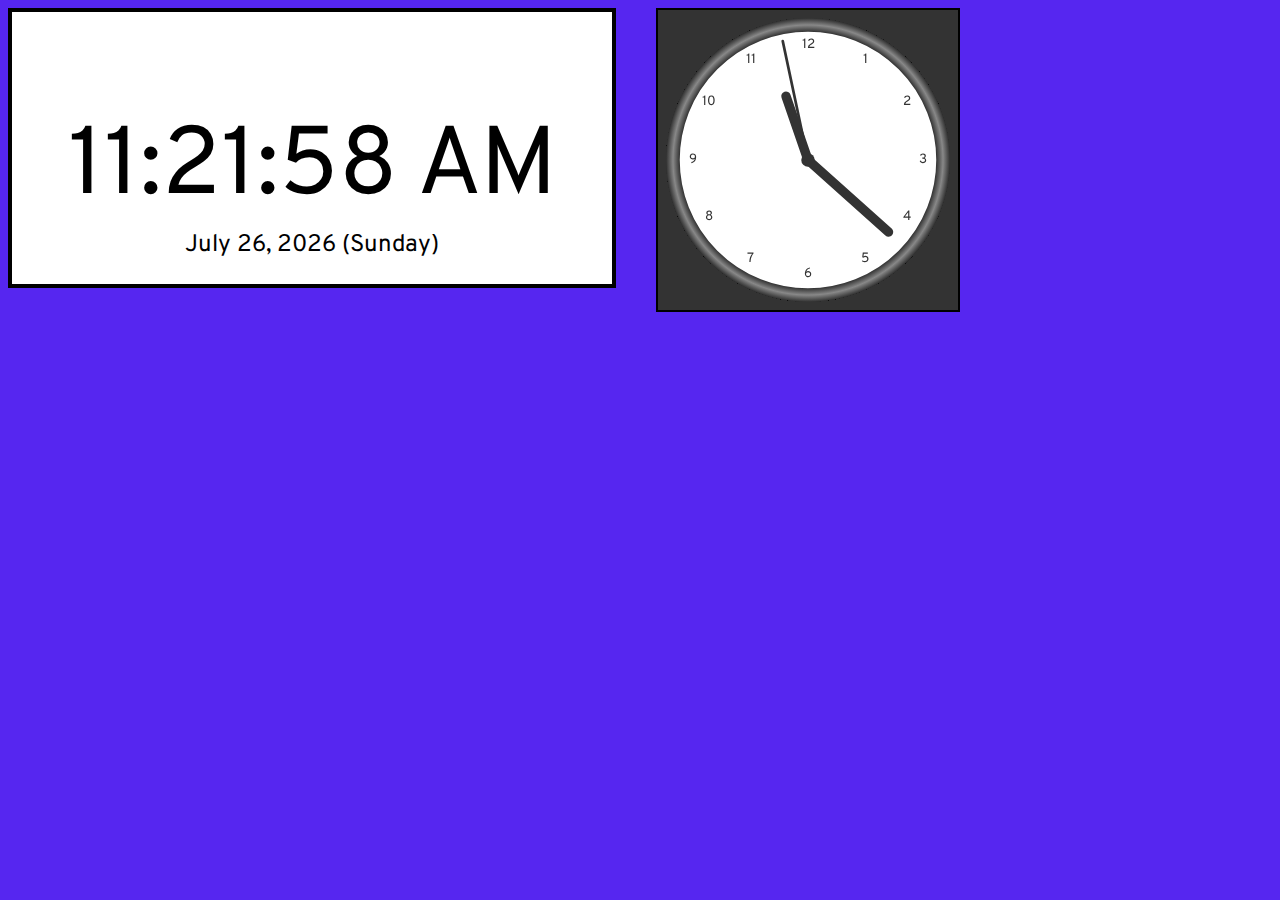
==== Clock/index.html @ ce9acfa5 "adding more random stuff" ====
<!DOCTYPE html>
<html lang="en">
<head>
    <meta charset="utf-8" />
    <meta http-equiv="X-UA-Compatible" content="IE=edge">
    <title>Clock</title>
    <meta name="viewport" content="width=device-width, initial-scale=1">
    <link href="https://fonts.googleapis.com/css?family=Overpass" rel="stylesheet" />
    <link rel="stylesheet" type="text/css" media="screen" href="main.css" />
</head>
<body onload="setRandomColor()">
    <div style="display: inline-block">
        <div id="datetime" class="program">
            <p id="time"></p>
            <p id="date"></p>
        </div>
        <div id="clock" class="program">
            <canvas height="300" length="300" style="border: 2px solid black" id="analog"></canvas>
        </div>
    </div>
    <script src="digital.js"></script>
    <script src="analog.js"></script>
</body>
</html>
---- Clock/main.css ----
body {
    font-family: 'Overpass';
}

#datetime {
    border: 4px solid black;
    background-color: white;
    text-align: center;
    width: 600px;
    margin-top: 0;
}

#time {
    font-size: 96px;
    margin-bottom: 0;
}

#date {
    font-size: 24px;
    margin-top: 0;
}

#clock {
    margin-left: 40px;
    margin-top: 0;
    float: right;
}

.program {
    display: inline-block;
}
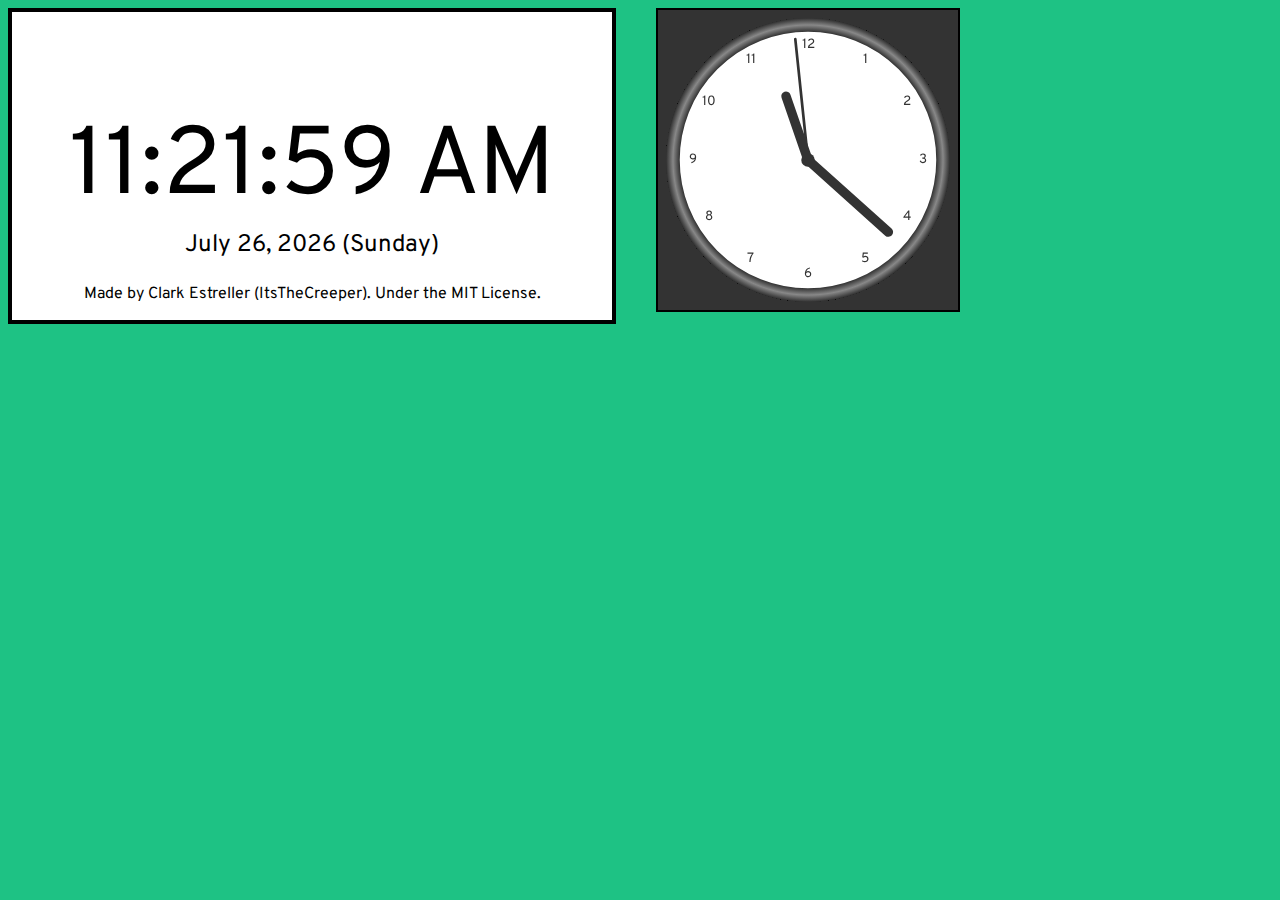
==== commit 70dfa135: "adding credits to my work" ====
--- a/Clock/index.html
+++ b/Clock/index.html
@@ -14,6 +14,7 @@
         <div id="datetime" class="program">
             <p id="time"></p>
             <p id="date"></p>
+            <p>Made by Clark Estreller (ItsTheCreeper). Under the MIT License.</p>
         </div>
         <div id="clock" class="program">
             <canvas height="300" length="300" style="border: 2px solid black" id="analog"></canvas>
